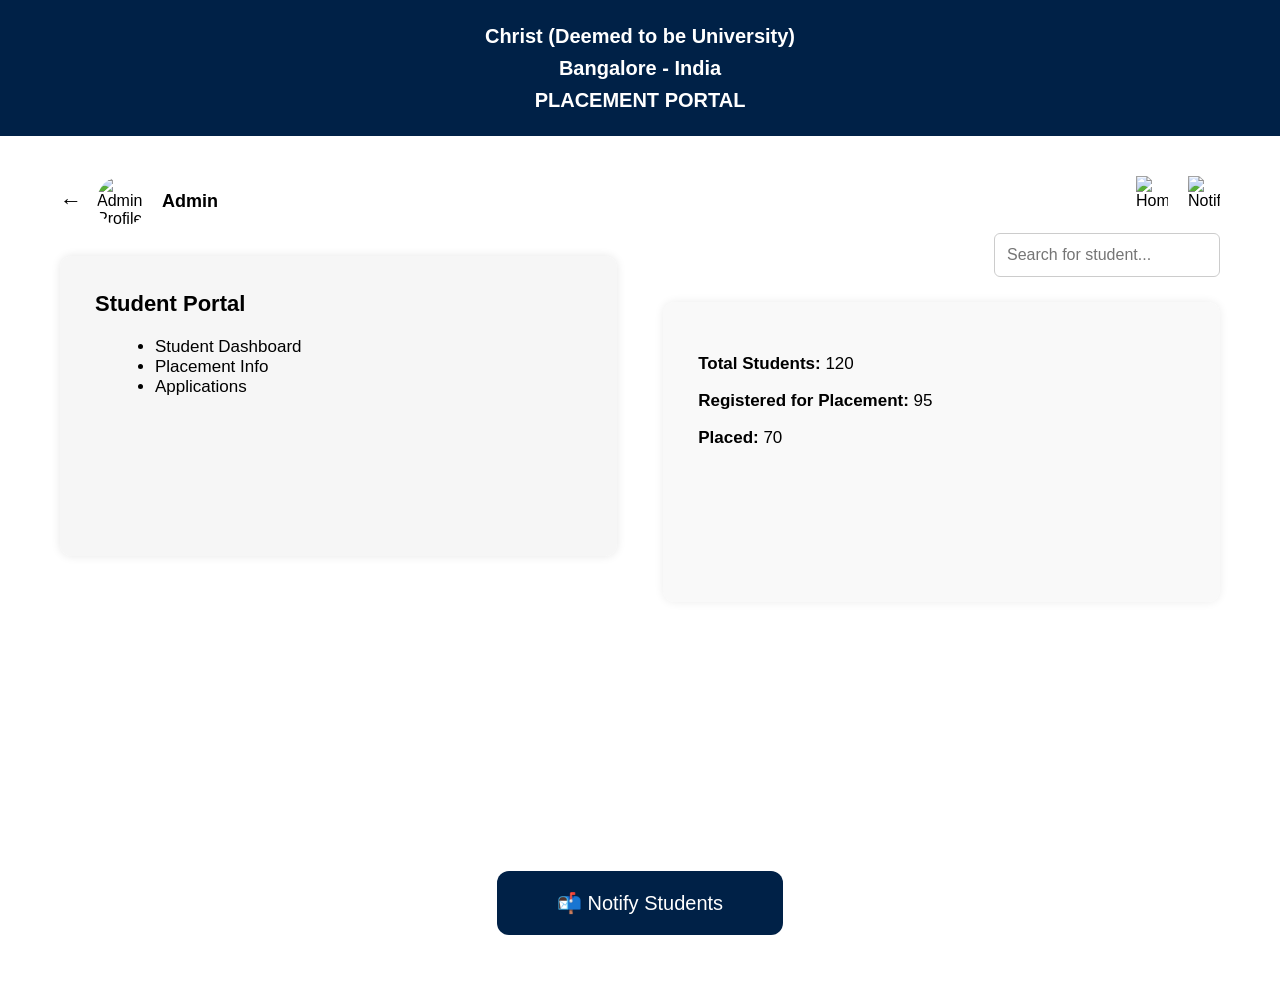
==== frontend/admin-dashboard.html @ dbd4f1b9 "moved files into frontend" ====
<!DOCTYPE html>
<html lang="en">
<head>
  <meta charset="UTF-8" />
  <meta name="viewport" content="width=device-width, initial-scale=1.0"/>
  <title>Placement Portal</title>
  <link rel="stylesheet" href="style.css" />
</head>
<body>
  <header>
    <h1>
      Christ (Deemed to be University)<br>
      Bangalore - India<br>
      PLACEMENT PORTAL
    </h1>
  </header>

  <div class="top-section">
    <div class="left-container">
      <div class="left-side">
        <span class="back-arrow">←</span>
        <img src="admin.PNG" alt="Admin Profile" class="profile-icon" />
        <div class="admin-label">Admin</div>
      </div>

      <div class="student-portal-box">
        <h3>Student Portal</h3>
        <ul>
          <li>Student Dashboard</li>
          <li>Placement Info</li>
          <li>Applications</li>
        </ul>
      </div>
    </div>

    <div class="right-container">
      <div class="right-icons">
        <img src="home.PNG" alt="Home" class="top-icon" />
        <img src="notification.PNG" alt="Notifications" class="top-icon" />
      </div>

      <div class="search-section">
        <input type="text" placeholder="Search for student..." />
      </div>

      <div class="stats-box">
        <p><strong>Total Students:</strong> 120</p>
        <p><strong>Registered for Placement:</strong> 95</p>
        <p><strong>Placed:</strong> 70</p>
      </div>
    </div>
  </div>

  <div class="notify-bottom">
    <a href="notify.html" class="notify-button">📬 Notify Students</a>
  </div>
</body>
</html>
---- frontend/style.css ----
* {
  box-sizing: border-box;
}
body {
  margin: 0;
  font-family: 'Segoe UI', sans-serif;
  position: relative;
  min-height: 100vh;
}

/* 🔮 Background */
body::before {
  content: "";
  position: fixed;
  top: 0;
  left: 0;
  width: 100%;
  height: 100%;
  background-image: url('admindash.PNG');
  background-size: cover;
  background-position: center;
  background-repeat: no-repeat;
  opacity: 0.40;
  z-index: -1;
}

/* 🔵 Header */
header {
  background-color: #002147;
  color: white;
  padding: 20px;
  text-align: center;
}
header h1 {
  margin: 0;
  font-size: 20px;
  line-height: 1.6;
}

/* ⚙️ Layout */
.top-section {
  display: flex;
  justify-content: space-between;
  align-items: flex-start;
  padding: 40px 60px;
  background-color: rgba(255, 255, 255, 0.8);
  min-height: 75vh;
}
.left-container,
.right-container {
  flex: 1;
  max-width: 48%;
}
.left-container {
  display: flex;
  flex-direction: column;
  gap: 30px;
}

/* 👤 Admin Icon */
.left-side {
  display: flex;
  align-items: center;
  gap: 15px;
}
.back-arrow {
  font-size: 22px;
  cursor: pointer;
}
.profile-icon {
  width: 50px;
  height: 50px;
  border-radius: 50%;
  object-fit: cover;
  transition: box-shadow 0.3s ease;
}
.profile-icon:hover {
  box-shadow: 0 0 12px rgba(0, 33, 71, 0.5);
}
.admin-label {
  font-weight: bold;
  font-size: 18px;
}

/* 📦 Student Portal */
.student-portal-box {
  width: 100%;
  min-height: 300px;
  background-color: rgba(245, 245, 245, 0.9);
  padding: 35px;
  border-radius: 12px;
  box-shadow: 0 0 10px rgba(0,0,0,0.1);
}
.student-portal-box h3 {
  margin: 0 0 20px;
  font-size: 22px;
}
.student-portal-box ul {
  list-style-type: disc;
  margin-left: 20px;
  font-size: 17px;
}

/* 👉 Top-right icons */
.right-container {
  display: flex;
  flex-direction: column;
  align-items: flex-end;
  gap: 25px;
}
.right-icons {
  display: flex;
  gap: 20px;
}
.top-icon {
  width: 32px;
  height: 32px;
  cursor: pointer;
  transition: box-shadow 0.3s ease;
}
.top-icon:hover {
  box-shadow: 0 0 10px rgba(0, 33, 71, 0.5);
}

/* 🔍 Search */
.search-section input {
  width: 100%;
  max-width: 320px;
  padding: 12px;
  font-size: 16px;
  border: 1px solid #ccc;
  border-radius: 6px;
}

/* 📊 Stats Box */
.stats-box {
  width: 100%;
  min-height: 300px;
  background-color: rgba(249, 249, 249, 0.9);
  padding: 35px;
  border-radius: 12px;
  box-shadow: 0 0 10px rgba(0,0,0,0.08);
  font-size: 17px;
}

/* 📬 Notify Students Button */
.notify-bottom {
  text-align: center;
  margin: 60px 0;
}
.notify-button {
  background-color: #002147;
  color: white;
  padding: 20px 60px;
  font-size: 20px;
  border-radius: 12px;
  text-decoration: none;
  display: inline-block;
  cursor: pointer;
  transition: box-shadow 0.3s ease, background-color 0.3s ease;
}
.notify-button:hover {
  background-color: #001a36;
  box-shadow: 0 0 15px rgba(0, 33, 71, 0.6);
}
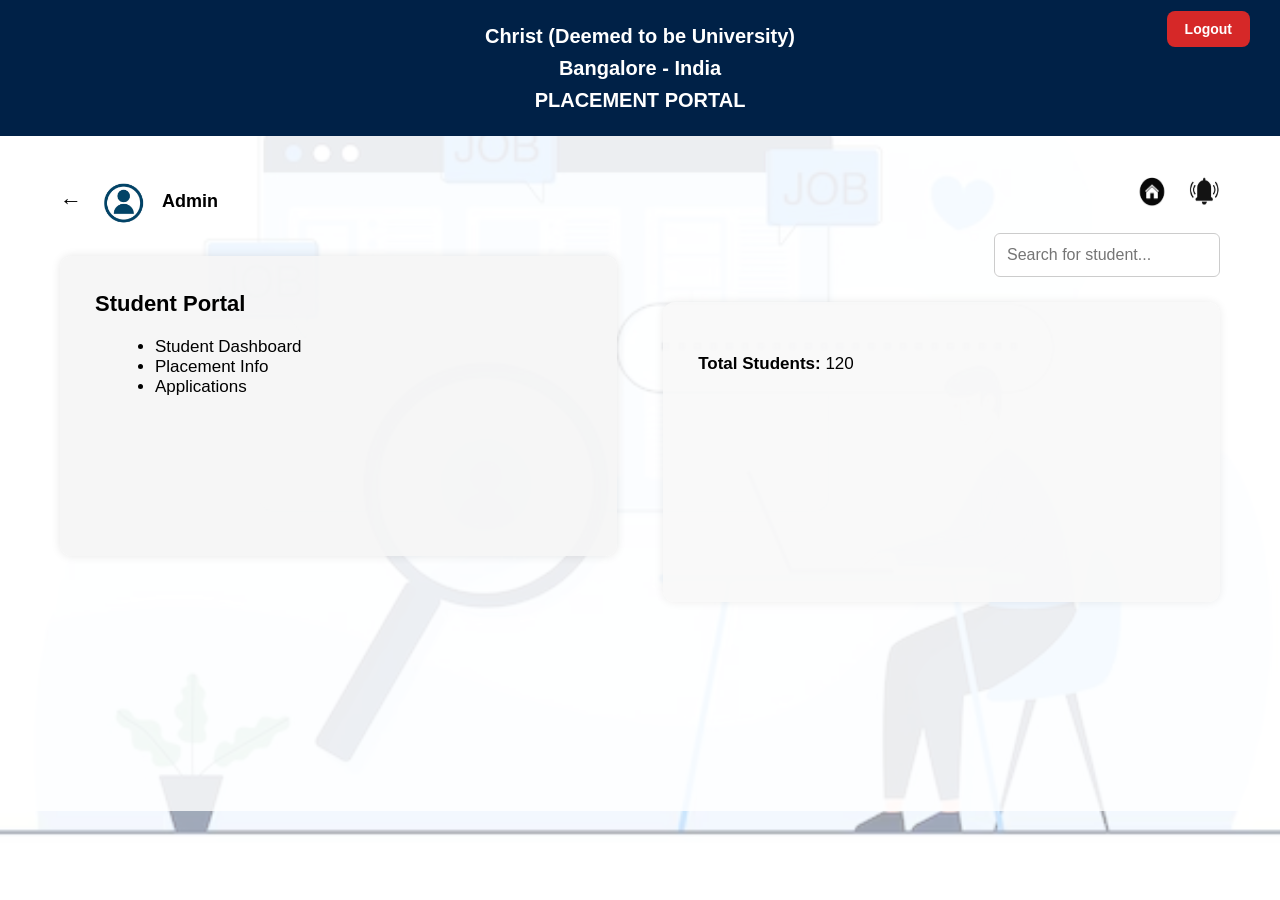
==== commit 48c4e37f: "Added logout button and linked admin dashboard to index.html" ====
--- a/frontend/admin-dashboard.html
+++ b/frontend/admin-dashboard.html
@@ -13,6 +13,9 @@
       Bangalore - India<br>
       PLACEMENT PORTAL
     </h1>
+    <div class="logout-container">
+      <a href="index.html" class="logout-button">Logout</a>
+    </div>
   </header>
 
   <div class="top-section">
@@ -45,14 +48,3 @@
 
       <div class="stats-box">
         <p><strong>Total Students:</strong> 120</p>
-        <p><strong>Registered for Placement:</strong> 95</p>
-        <p><strong>Placed:</strong> 70</p>
-      </div>
-    </div>
-  </div>
-
-  <div class="notify-bottom">
-    <a href="notify.html" class="notify-button">📬 Notify Students</a>
-  </div>
-</body>
-</html>
--- a/frontend/style.css
+++ b/frontend/style.css
@@ -16,7 +16,7 @@
   left: 0;
   width: 100%;
   height: 100%;
-  background-image: url('admindash.PNG');
+  background-image: url('admin_dash.jpg');
   background-size: cover;
   background-position: center;
   background-repeat: no-repeat;
@@ -30,11 +30,34 @@
   color: white;
   padding: 20px;
   text-align: center;
+  position: relative;
 }
 header h1 {
   margin: 0;
   font-size: 20px;
   line-height: 1.6;
+}
+
+/* 🔓 Logout Button */
+.logout-container {
+  position: absolute;
+  top: 20px;
+  right: 30px;
+  z-index: 10;
+}
+.logout-button {
+  background-color: #d62828;
+  color: white;
+  padding: 10px 18px;
+  font-size: 14px;
+  border-radius: 8px;
+  text-decoration: none;
+  font-weight: 600;
+  transition: background-color 0.3s ease, box-shadow 0.3s ease;
+}
+.logout-button:hover {
+  background-color: #a71d1d;
+  box-shadow: 0 0 10px rgba(214, 40, 40, 0.4);
 }
 
 /* ⚙️ Layout */
